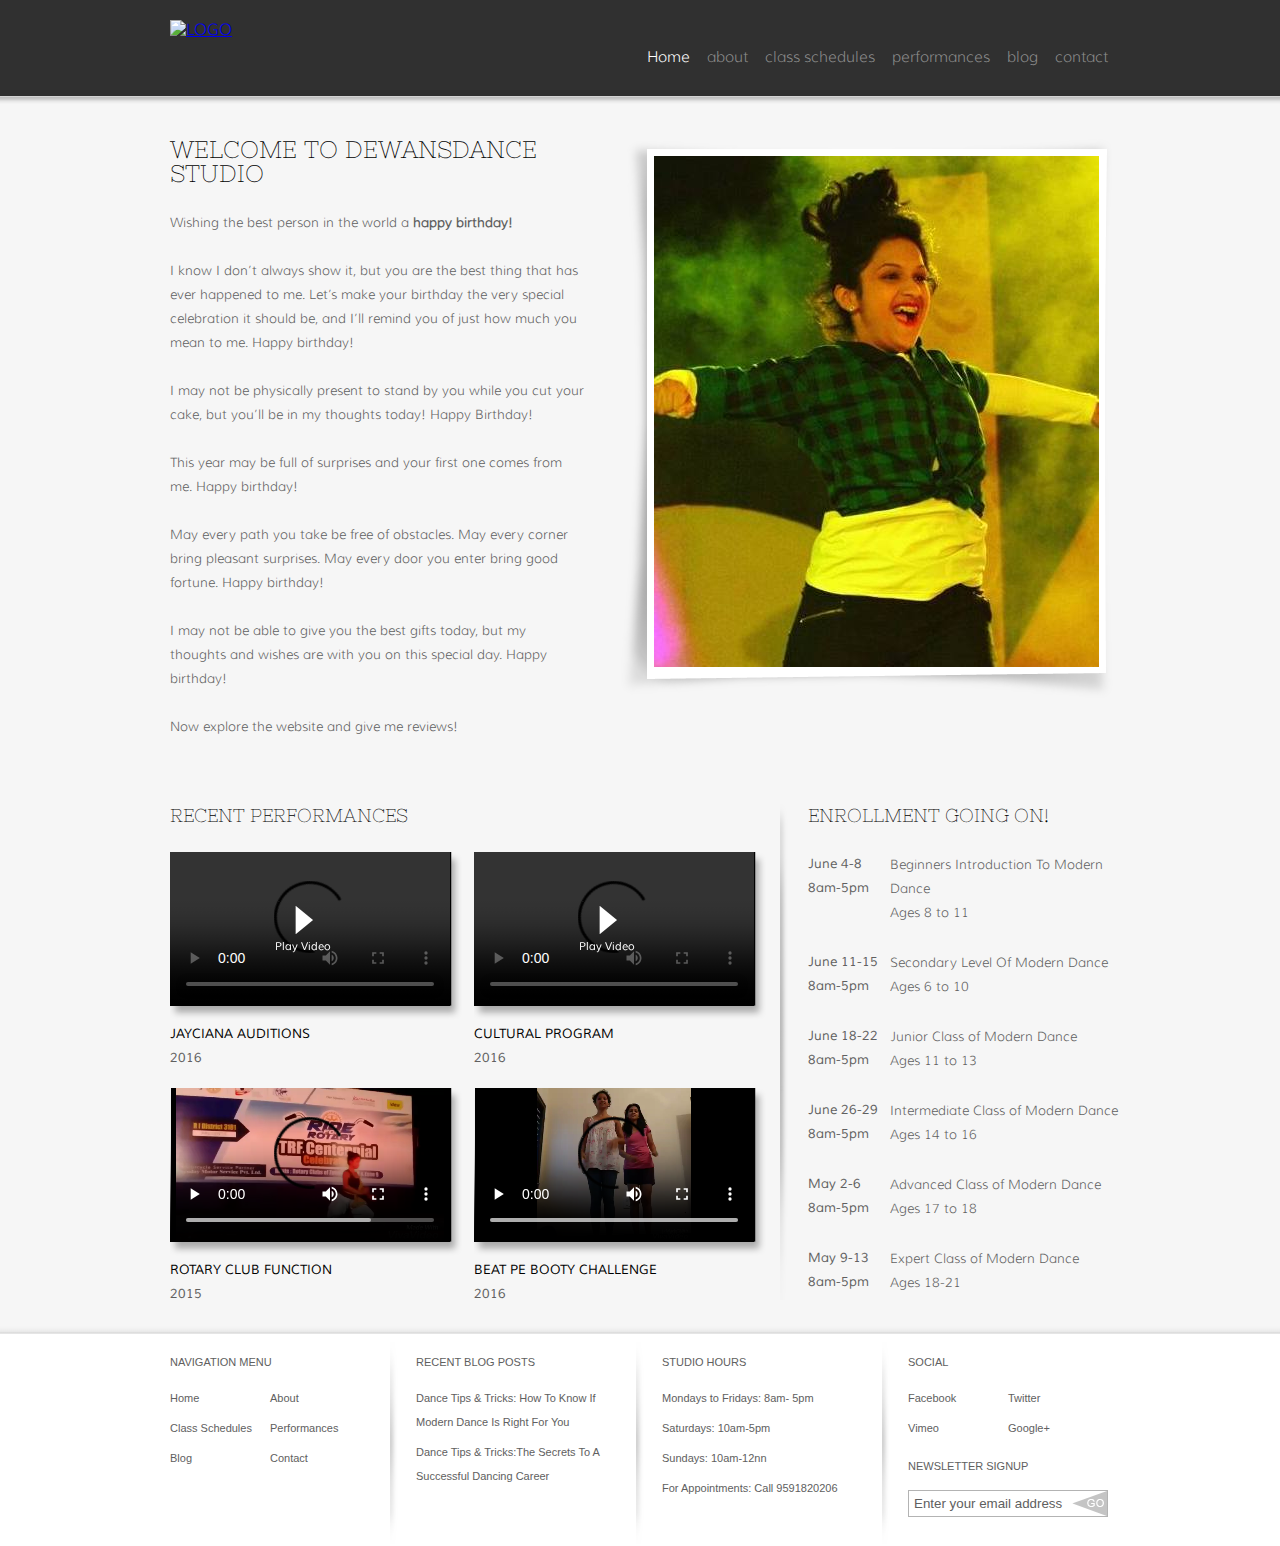
==== index.html @ 436ae20a "Add files via upload" ====
<!DOCTYPE html>
<html>
<head>
	<meta charset="UTF-8">
	<title>Birthday Gift</title>
	<link rel="stylesheet" href="style.css" type="text/css">
</head>
<body>
	<div id="page">
		<div id="header">
			<div>
				<a href="index.html" id="logo"><img src="logo.PNG" alt="LOGO"></a>
				<ul id="navigation">
					<li class="selected">
						<a href="index.html">Home</a>
					</li>
					<li>
						<a href="about.html">about</a>
					</li>
					<li>
						<a href="schedules.html">class schedules</a>
					</li>
					<li>
						<a href="performance.html">performances</a>
					</li>
					<li>
						<a href="blog.html">blog</a>
					</li>
					<li>
						<a href="contact.html">contact</a>
					</li>
				</ul>
			</div>
			<span class="shadow"></span>
		</div>
		<div id="contents">
			<div class="body">
				<div class="frame1">
					<img src="body2.jpg" alt="Img">
				</div>
				<h2>Welcome to Dewansdance Studio</h2>
				  <p>
				   Wishing the best person in the world a <b>happy birthday!</b>
				  </p>
				  <p>
				   I know I don’t always show it, but you are the best thing that has ever happened to me. Let’s make your birthday the very special celebration it should be, and I’ll remind you of just how much you mean to me. Happy birthday!
				  </p>
				  <p>I may not be physically present to stand by you while you cut your cake, but you’ll be in my thoughts today! Happy Birthday!</p>
				  <p>This year may be full of surprises and your first one comes from me. Happy birthday!</p>
				  <p>May every path you take be free of obstacles. May every corner bring pleasant surprises. May every door you enter bring good fortune. Happy birthday!</p>
				  <p>I may not be able to give you the best gifts today, but my thoughts and wishes are with you on this special day. Happy birthday!</p>
				  <p>Now explore the website and give me reviews!</p>
			</div>
			<div class="body">
				<div id="featured">
					<h3>Recent Performances</h3>
					<ul>
						<li>
							<div class="video1">
								<video controls preload="metadata" style=" width:280px;  height:154px;">
	                                    <source src="vid1.mp4" type="video/mp4">
										 <source src="vid1.ogg" type="video/ogg">
	                                         Your browser does not support the HTML5 video tag.
                                </video><br />
								<a href="swanLake.html" class="play1">Play Video</a>

							</div>
							<p>
								Jayciana auditions<span>2016</span>
							</p>
						</li>
						<li>
							<div class="video1">
								<video controls preload="metadata" style=" width:280px;  height:154px;">
	                                    <source src="vid2.mp4" type="video/mp4">
										 <source src="vid2.ogg" type="video/ogg">
	                                         Your browser does not support the HTML5 video tag.
                                </video><br /> <a href="swanLake.html" class="play1">Play Video</a>
							</div>
							<p>
								Cultural Program <span>2016</span>
							</p>
						</li>
						<li>
							<div class="video1">
								<video controls preload="metadata" style=" width:280px;  height:154px;">
	                                    <source src="vid3.mp4" type="video/mp4">
										 <source src="vid3.ogg" type="video/ogg">
	                                         Your browser does not support the HTML5 video tag.
                                </video><br />
							</div>
							<p>
								Rotary club function <span>2015</span>
							</p>
						</li>
						<li>
							<div class="video1">
								<video controls preload="metadata" style=" width:280px;  height:154px;">
	                                    <source src="vid4.mp4" type="video/mp4">
										 <source src="vid4.ogg" type="video/ogg">
	                                         Your browser does not support the HTML5 video tag.
                                </video><br />
							</div>
							<p>
								Beat pe Booty Challenge<span>2016</span>
							</p>
						</li>
						
					</ul>
				</div>
				<div id="schedule">
					<h3>Enrollment Going On!</h3>
					<ul>
						<li>
							<span class="time">June 4-8 8am-5pm</span> <a href="schedules.html">Beginners Introduction To Modern Dance</a><br>Ages 8 to 11
						</li>
						<li>
							<span class="time">June 11-15 8am-5pm</span> <a href="schedules.html">Secondary Level Of Modern Dance</a><br>Ages 6 to 10
						</li>
						<li>
							<span class="time">June 18-22 8am-5pm</span> <a href="schedules.html">Junior Class of Modern Dance</a><br>Ages 11 to 13
						</li>
						<li>
							<span class="time">June 26-29 8am-5pm</span> <a href="schedules.html">Intermediate Class of Modern Dance</a><br>Ages 14 to 16
						</li>
						<li>
							<span class="time">May 2-6 8am-5pm</span> <a href="schedules.html">Advanced Class of Modern Dance</a><br>Ages 17 to 18
						</li>
						<li>
							<span class="time">May 9-13 8am-5pm</span> <a href="schedules.html">Expert Class of Modern Dance</a><br>Ages 18-21
						</li>
					</ul>
				</div>
			</div>
		</div>
		<div id="footer">
			<span class="shadow"></span>
			<div>
				<div class="section">
					<h5>Navigation Menu</h5>
					<ul class="navigation">
						<li>
							<a href="index.html">Home</a>
						</li>
						<li>
							<a href="about.html">About</a>
						</li>
						<li>
							<a href="schedules.html">Class Schedules</a>
						</li>
						<li>
							<a href="performance.html">Performances</a>
						</li>
						<li>
							<a href="blog.html">Blog</a>
						</li>
						<li>
							<a href="contact.html">Contact</a>
						</li>
					</ul>
				</div>
				<div class="section">
					<h5>Recent Blog Posts</h5>
					<ul>
						<li>
							<a href="blog.html">Dance Tips &amp; Tricks: How To Know If Modern Dance Is Right For You</a>
						</li>
						<li>
							<a href="blog.html">Dance Tips &amp; Tricks:The Secrets To A Successful Dancing Career</a>
						</li>
						
					</ul>
				</div>
				<div class="section">
					<h5>Studio Hours</h5>
					<ul>
						<li>
							Mondays to Fridays: 8am- 5pm
						</li>
						<li>
							Saturdays: 10am-5pm
						</li>
						<li>
							Sundays: 10am-12nn
						</li>
						<li>
							For Appointments: Call 9591820206
						</li>
					</ul>
				</div>
				<div class="section">
					<h5>Social</h5>
					<ul class="connect">
						<li>
							<a href="http://freewebsitetemplates.com/go/facebook/" target="_blank">Facebook</a>
						</li>
						<li>
							<a href="http://freewebsitetemplates.com/go/twitter/" target="_blank">Twitter</a>
						</li>
						<li>
							<a href="http://freewebsitetemplates.com/go/youtube/" target="_blank">Vimeo</a>
						</li>
						<li>
							<a href="http://freewebsitetemplates.com/go/googleplus/" target="_blank">Google+</a>
						</li>
					</ul>
					<h5>Newsletter Signup</h5>
					<form action="index.html" method="post" id="newsletter">
						<input type="text" value="Enter your email address" class="txtfield" onBlur="javascript:if(this.value==''){this.value=this.defaultValue;}" onFocus="javascript:if(this.value==this.defaultValue){this.value='';}">
						<input type="submit" value="" class="btn">
					</form>
				</div>
			</div>
		</div>
	</div>
	

	
</body>
</html>
---- style.css ----
@font-face {
	font-family: 'Muli';
	src: url('Muli-Regular.eot');
	src: local('☺'),  url('Muli-Regular.woff') format('woff'),  url('Muli-Regular.ttf') format('truetype'),  url('Muli-Regular.svg') format('svg');
	font-weight: normal;
	font-style: normal;
}
@font-face {
	font-family: 'Muli-Light';
	src: url('Muli-Light.eot');
	src: local('☺'),  url('Muli-Light.woff') format('woff'),  url('Muli-Light.ttf') format('truetype'),  url('Muli-Light.svg') format('svg');
	font-weight: normal;
	font-style: normal;
}
@font-face {
	font-family: 'NixieOne';
	src: url('NixieOne-Regular.eot');
	src: local('☺'),  url('NixieOne-Regular.woff') format('woff'),  url('NixieOne-Regular.ttf') format('truetype'),  url('NixieOne-Regular.svg') format('svg');
	font-weight: normal;
	font-style: normal;
}
/*-------------------------------------------------------------*/

body {
	background-color: #f6f6f6;
	font-family: 'Muli-Light';
	margin: 0;
}
#page {
	width: 960px;
	margin: 0 auto;
	padding: 96px 0 0;
}
img {
	border: 0;
}
/*------------------------------ Sprites ------------------------------*/
#header span.shadow, #footer span.shadow, #sidebar li.selected > a, #sidebar li > a:hover {
	background: url(shadows.png) repeat-x;
}
.play1, .play2, .play3, .btn, .previous, .next, #performances #sidebar span.more {
	background: url(buttons.png) no-repeat;
}
.frame1, .frame2, .frame3 {
	background: url(frames.png) no-repeat;
}
.video1, .video2, .video3 {
	background: url(frame-videos.png) no-repeat;
}
#sidebar, #sidebar .section, #sidebar .section > div, #contactbox, #contactbox > div, #contactbox > div > div {
	background-image: url(bg-sidebar.png);
	background-repeat: no-repeat;
}
#featured, #footer div.section, #contact > div {
	background: url(separators.png) no-repeat;
}
#blogs li, #blogs div.header, #blogs div.details {
	background-image: url(bg-blog-content.png);
	background-repeat: no-repeat;
}
#connect > a {
	background: url(icons.png) no-repeat;
}
.play1, .play2, .play3 {
	color: #fff;
	display: inline-block;
	font-family: "Muli";
	text-decoration: none;
	position: absolute;
}
.play1 {
	background-position: -33px -260px;
	font-size: 11px;
	padding-top: 36px;
	left: 105px;
	top: 51px;
}
.play2 {
	background-position: 8px -270px;
	font-size: 9px;
	padding-top: 16px;
	left: 45px;
	top: 24px;
}
.play3 {
	background-position: -90px -246px;
	font-size: 18px;
	padding-top: 70px;
	left: 255px;
	top: 108px;
	text-transform: uppercase;
}
.play1:hover, .play2:hover, .play3:hover {
	filter:alpha(opacity=80);
	opacity: 0.8;
}
.frame1 {
	float: right;
	background-position: 0 bottom;
	height: 510px;
	width: 444px;
	margin: 0 4px 30px 36px;
	padding: 18px 18px 32px 33px;
	overflow: hidden;
}
.frame2 {
	background-position: 0 -259px;
	height: 379px;
	width: 547px;
	margin: 0 0 12px;
	padding: 17px 40px 30px 18px;
	overflow: hidden;
}
.frame3 {
	background-position: 0 0;
	height: 199px;
	width: 286px;
	margin: 0 0 12px;
	padding: 8px 19px 15px 9px;
	overflow: hidden;
}
.video1 {
	background-position: 0 -93px;
	height: 154px;
	width: 280px;
	padding: 0 14px 16px 0;
	overflow: hidden;
	position: relative;
}
.video2 {
	float: left;
	background-position: 0 0;
	height: 70px;
	width: 127px;
	margin-right: 10px;
	padding: 0 4px 5px 1px;
	overflow: hidden;
	position: relative;
}
.video3 {
	background-position: 0 -285px;
	height: 328px;
	width: 600px;
	margin: 0 0 24px;
	padding: 0 14px 16px 2px;
	overflow: hidden;
	position: relative;
}
#contactbox {
	background-position: -323px bottom;
	margin: 0 0 30px;
	padding: 0 0 8px;
}
#contactbox > div {
	background-position: -643px 0;
	padding-top: 8px;
 *padding-bottom: 1px; /** Needed for IE7 **/
}
#contactbox > div > div {
	background-position: 0 0;
	background-repeat: repeat-y;
	padding: 24px 40px 0 20px;
}
/*------------------------------ HEADER ------------------------------*/
#header {
	background-color: #303030;
	width: 100%;
	text-align: right;
	position: absolute;
	left: 0;
	top: 0;
}
#header > div {
	height: 96px;
	width: 940px;
	margin: 0 auto;
	padding: 0 10px;
}
#header span.shadow {
	background-position: 0 -20px;
	display: block;
	height: 8px;
	width: 100%;
	position: absolute;
	bottom: -8px;
	z-index: 999;
}
/** Logo **/
#logo {
	float: left;
	display: inline-block;
	margin-top: 20px;
}
/** Navigation **/
#navigation {
	display: inline-block;
	list-style: none;
	width: 480px;
	margin: 30px 0 0;
	padding: 0;
}
#navigation li {
	float: left;
	margin-left: 17px;
}
#navigation li a {
	color: #8c8c8c;
	font-family: 'Muli-Light';
	font-size: 15px;
	line-height: 54px;
	padding: 0;
	text-decoration: none;
}
#navigation li a:hover, #navigation li.selected a {
	color: #fff;
}
/*------------------------------ CONTENTS ------------------------------*/
#contents > div {
	display: inline-block;
	width: 100%;
	padding-top: 42px;
}
#contents > div.body {
	width: 950px;
	padding-left: 10px;
}
#contents h2, #contents h3 {
	color: #000;
	font-family: 'NixieOne';
	font-weight: normal;
	line-height: 24px;
	margin: 0 0 24px;
	text-transform: uppercase;
}
#contents p {
	color: #606060;
	font-size: 13px;
	line-height: 24px;
	margin: 0;
	padding: 0 0 24px;
}
#contents p a {
	color: #606060;
}
#contents p a:hover {
	color: #000;
}
#featured {
	float: left;
	background-position: right 0;
	height: 500px;
	width: 608px;
	margin: 0 20px 30px 0;
	padding: 0 10px 0 0;
}
#featured ul {
	display: inline-block;
	list-style: none;
	margin: 0;
	padding: 0;
}
#featured li {
	float: left;
	width: 304px;
	margin-bottom: 18px;
	position: relative;
}
#featured li p {
	color: #000;
	font-family: "Muli";
	padding-bottom: 0;
	text-transform: uppercase;
}
#featured li p span {
	color: #606060;
	display: block;
	padding-right: 20px;
}
#schedule ul {
	color: #606060;
	list-style: none;
	margin: 0;
	padding: 0;
}
#schedule li {
	font-size: 13px;
	line-height: 24px;
	margin-bottom: 26px;
}
#schedule li a {
	color: #606060;
	text-decoration: none;
}
#schedule li a:hover {
	text-decoration: underline;
}
#schedule li span.time {
	display: inline-block;
	float: left;
	font-family: "Muli";
	font-size: 13px;
	line-height: 24px;
	width: 72px;
	margin-bottom: 6px;
	margin-right: 10px;
}
/** About **/
#about .frame1 {
	float: none;
	margin: 0 auto;
}
#about h2 {
	text-align: center;
}
#about h4 {
	font-family: "NixieOne";
	font-size: 14px;
	font-weight: normal;
	line-height:24px;
	text-transform: uppercase;
}
#about ul {
	display: inline-block;
	list-style: none;
	margin: 0 0 30px;
	padding: 0;
}
#about ul li {
	float: left;
	width: 220px;
	margin: 0 10px;
}
#about ul li p {
	padding: 0 20px 0 0;
}
/* Main */
#main {
	float: right;
	min-height: 1000px;
	width: 606px;
	margin: 0 0 30px;
	padding: 36px 0 0;
}
/* Sidebar */
#sidebar {
	float: left;
	background-position: 0 0;
	background-repeat: repeat-y;
	color: #606060;
	width: 316px;
}
#sidebar .section {
	background-position: -323px bottom;
	margin: 0 0 30px;
	padding: 0 0 8px;
}
#sidebar .section > div {
	background-position: 0 0;
	background-repeat: repeat-y;
	padding: 0 7px 0 0;
}
#sidebar h3 {
	padding: 0 40px 0 20px;
}
#sidebar ul {
	list-style: none;
	margin: 0;
	padding: 0 0 12px;
}
#sidebar ul li {
	display: inline-block;
	width: 100%;
	font-size: 13px;
}
#sidebar ul li > a {
	color: #606060;
	display: block;
	font-size: 13px;
	padding-left: 20px;
	text-decoration: none;
}
/** Schedules **/
#contents #schedules {
	width: 940px;
	padding: 0 10px;
}
#contents #schedules {
	padding: 0 10px;
}
#schedules #sidebar {
	background: none;
}
#schedules #sidebar .section > div {
	padding-top: 42px;
 *padding-bottom: 1px; /** Needed for IE7 **/
}
#schedules #sidebar ul {
	padding-bottom: 30px;
}
#schedules #sidebar ul li > a {
	line-height: 43px;
}
#schedules #sidebar ul li.selected > a, #schedules #sidebar ul li > a:hover {
	background-position: 0 -42px;
}
#schedules #sidebar #contactbox h3 {
	padding: 0;
}
#schedules #sidebar #contactbox li {
	display: inline-block;
	width: 100%;
	padding: 0;
}
#schedules #sidebar #contactbox li p {
	padding: 0 0 0 70px;
}
#schedules #contactbox span {
	float: left;
	display: inline-block;
	line-height: 24px;
	width: 70px;
}
#contents #schedules #main h2, #contents #schedules #main p {
	padding-left: 8px;
}
#contents #schedules #main p em {
	display: block;
	font-family: "NixieOne";
	font-style: normal;
	text-transform: uppercase;
}
#contents #schedules #main p span {
	display: inline-block;
	font-family: "Muli";
	width: 105px;
}
#contents #schedules #main p span.age {
	display: block;
}
#schedules a.btn {
	background-position: 0 -199px;
	color: #fff;
	display: block;
	font-family: "Muli";
	font-size: 13px;
	height: 36px;
	line-height: 31px;
	width: 166px;
	margin-left: 8px;
	text-align: center;
	text-decoration: none;
}
/** Performance **/
#contents #performances {
	padding-top: 0;
}
#contents #performances .videos p a {
	color: #000;
	text-decoration: none;
}
#contents #performances .videos p a:hover {
	text-decoration: underline;
}
#performances #main {
	margin-right: 10px;
	padding-top: 42px;
}
#performances a.previous, #performances a.next {
	float: left;
	background-position: 0 -24px;
	color: #9c9c9c;
	display: inline-block;
	font-size: 13px;
	line-height: 24px;
	margin: 0 0 24px;
	padding: 0 15px;
}
#performances a.next {
	float: right;
	background-position: right 6px;
}
#performances a.previous:hover, #performances a.next:hover {
	color: #000;
}
#performances ul.videos {
	display: inline-block;
	list-style: none;
	width: 608px;
	margin: 0;
	padding: 0;
}
#performances ul.videos li {
	float: left;
	width: 304px;
	margin-bottom: 18px;
	position: relative;
}
#performances ul.videos li p, #performances #sidebar ul li p {
	color: #000;
	font-family: "Muli";
	padding-bottom: 0;
	text-transform: uppercase;
}
#performances ul.videos li p span, #performances #sidebar ul li p span {
	color: #606060;
	display: block;
	padding-right: 20px;
}
#performances #sidebar {
	min-height: 1050px;
	width: 309px;
	padding-right: 7px;
	padding-top: 42px;
	position: absolute;
	z-index: 0;
}
#performances a.all {
	float: right;
	color: #000;
	font-size: 13px;
	line-height: 24px;
	margin-right: 20px;
}
#performances #sidebar li a {
	display: block;
	height: 80px;
	padding: 10px 40px 0 20px;
}
#performances #sidebar ul li.selected a, #performances #sidebar ul li a:hover {
	background-position: 0 -89px;
}
#performances #sidebar span.more {
	background-position: 0 -155px;
	color: #fff;
	cursor: pointer;
	display: block;
	font-family: "Muli";
	font-size: 13px;
	height: 31px;
	line-height: 31px;
	width: 138px;
	margin-left: 16px;
	text-align: center;
	text-decoration: none;
}
/** Blog **/
#blogs {
	list-style: none;
	margin: 0 0 42px;
	padding: 42px 0 0;
}
#blogs h3, #blogs div.details p {
	padding-left: 30px;
	padding-right: 45px;
	text-align: justify;
}
#blogs h3 a, #blogs .connect > p.time a {
	color: #000;
	text-decoration: none;
}
#blogs h3 a:hover, #blogs .connect > p.time a:hover {
	text-decoration: underline;
}
#blogs span.category {
	color: #000;
	display: block;
	font: 13px/24px "NixieOne";
	padding: 0 32px 0 30px;
	text-transform: uppercase;
}
#blogs li {
	background-position: -1932px bottom;
	margin: 0 0 24px;
	padding: 0 0 7px;
}
#blogs div.header {
	background-position: 0 0;
	padding: 8px 0 0;
}
#blogs div.details {
	background-position: -965px 0;
	background-repeat: repeat-y;
	display: inline-block;
	width: 958px;
	padding: 24px 0 9px 2px;
}
#blogs .frame3 {
	float: left;
	margin: 0 24px 24px;
}
#blogs a.more {
	color: #000;
	display: inline-block;
	text-decoration: none;
	text-transform: uppercase;
}
#blogs a.more:hover {
	font-family: "Muli";
}
#blogs .connect {
	background: url(blog-divider.png) no-repeat 4px 0;
	color: #606060;
	display: inline-block;
	font-family: Arial, Helvetica, sans-serif;
	width: 885px;
	padding: 18px 37px 0 30px;
	text-align: right;
}
#blogs .connect > p.time {
	float: left;
	font-size: 11px;
	padding: 0;
}
/** Contact **/
#contact {
	min-height: 1000px;
}
#contact > div {
	background-position: right 0;
	height: 500px;
	width: 450px;
	padding: 0 38px 0 10px;
}
#contact form {
	float: right;
	width: 440px;
	padding: 0 0 0 20px;
}
#contact label {
	color: #606060;
	display: block;
	font-size: 13px;
	line-height: 24px;
}
#contact input.txtfield {
	height: 25px;
	width: 430px;
	border: 1px solid #b3b3b3;
	margin: 0 0 18px;
	padding: 0 4px;
}
#contact textarea {
	height: 136px;
	width: 435px;
	border: 1px solid #b3b3b3;
	margin: 0 0 18px;
	padding: 0 0 0 4px;
	overflow: auto;
	resize: none;
}
#contact input.btn {
	background-position: 0 -109px;
	color: #fff;
	cursor: pointer;
	font-family: "Muli";
	font-size: 13px;
	height: 36px;
	line-height: 31px;
	width: 80px;
	border: 0;
	margin: 0;
	padding: 0 0 8px;
}
#contact ul {
	color: #606060;
	list-style: none;
	margin: 0;
	padding: 0
}
#contact ul li {
	display: inline-block;
	width: 100%;
	padding: 0;
}
#contact li p {
	padding: 0 0 0 90px;
}
#contact ul li span {
	float: left;
	display: inline-block;
	font-size: 13px;
	line-height: 24px;
	width: 90px;
}
/** Hover States **/
#schedules a.btn:hover, #performances #sidebar span.more:hover, #contact input.btn:hover {
	filter:alpha(opacity=90);
	opacity: 0.9;
}
/*------------------------------ FOOTER ------------------------------*/
#footer {
	background-color: #fff;
	color: #606060;
	font-family: Arial, Helvetica, sans-serif;
	font-size: 11px;
	line-height: 24px;
	width: 100%;
	position: absolute;
	left: 0;
}
#footer span.shadow {
	background-position: 0 0px;
	display: block;
	height: 8px;
	width: 100%;
	position: absolute;
	left: 0;
	top: -8px;
}
#footer h5 {
	font-size: 11px;
	font-weight: normal;
	line-height: 24px;
	margin: 0 0 12px;
	text-transform: uppercase;
}
#footer a {
	color: #606060;
	text-decoration: none;
}
#footer a:hover {
	color: #000000;
}
#footer > div {
	width: 940px;
	margin: 0 auto;
	padding: 0 10px;
}
#footer > div:after {
	clear:both;
	content:"";
	display:block;
	height:0;
	line-height:0;
	visibility:hidden;
}
#footer div.section {
	float: left;
	background-position: 0 -498px;
	min-height: 180px;
	width: 200px;
	margin-left: 20px;
	padding: 16px 0 16px 26px;
}
#footer div.section:first-child {
	background: none;
	margin-left: 0;
	padding-left: 0;
}
#footer ul {
	display: inline-block;
	list-style: none;
	width: 100%;
	margin: 0;
	padding: 0;
}
#footer li {
	margin: 0 0 6px;
}
#footer .navigation li, #footer .connect li {
	float: left;
	width: 100px;
}
#newsletter {
	display: inline-block;
	width: 200px;
}
#newsletter input {
	float: left;
	border: 1px solid #b3b3b3;
}
#newsletter input.txtfield {
	color: #606060;
	font-family: Arial, Helvetica, sans-serif;
	height: 25px;
	line-height: 25px;
	width: 158px;
	border-right: 0;
	padding: 0 0 0 5px;
}
#newsletter input.btn {
	background-position: -2px -64px;
	cursor: pointer;
	height: 27px;
	width: 36px;
	border-left: 0;
	padding: 0;
 *margin-left: -1px; /** Needed for Ie7 **/
}
/**--- the block of code under this comment is used on the blog page only. ---**/
#footer div#links {
	background: #303030 url(divider.png) repeat-x left bottom;
	height: 331px;
	width: 100%;
	margin: 0;
	padding: 0;
}
#links > div {
	width: 940px;
	margin: 0 auto;
	padding: 0 10px;
}
#links > div:after {
	clear:both;
	content:"";
	display:block;
	height:0;
	line-height:0;
	visibility:hidden;
}
#links h3 {
	color: #8c8c8c;
	font-family: 'NixieOne';
	font-size: 18px;
	font-weight: normal;
	line-height: 24px;
	margin: 0 0 12px;
}
#links > div > div {
	float: left;
	min-height: 282px;
	width: 272px;
	border-left: 1px solid #585858;
	margin-right: 20px;
	padding: 24px 0 24px 19px;
}
#links > div > div:first-child {
	border: 0;
	padding-left: 20px;
}
#footer div#links li {
	margin: 0 0 18px;
}
#footer div#links div.archives li {
	float: left;
	width: 136px;
}
#footer div#links a {
	color: #8c8c8c;
	font-family: "Muli-Light";
	font-size: 13px;
}
#footer div#links a:hover {
	color: #fff;
}
#searchbar {
	display: inline-block;
}
#searchbar h3 {
	color: #606060;
}
#searchbar input {
	float: left;
	color: #606060;
	font-family: "Muli-Light";
	font-size: 13px;
	height: 24px;
	line-height: 24px;
	width: 193px;
}
#searchbar input.btn {
	background-position: left bottom;
	cursor: pointer;
	height: 30px;
	width: 26px;
	border: 0;
	margin: 0 0 0 6px;
	padding: 0;
}
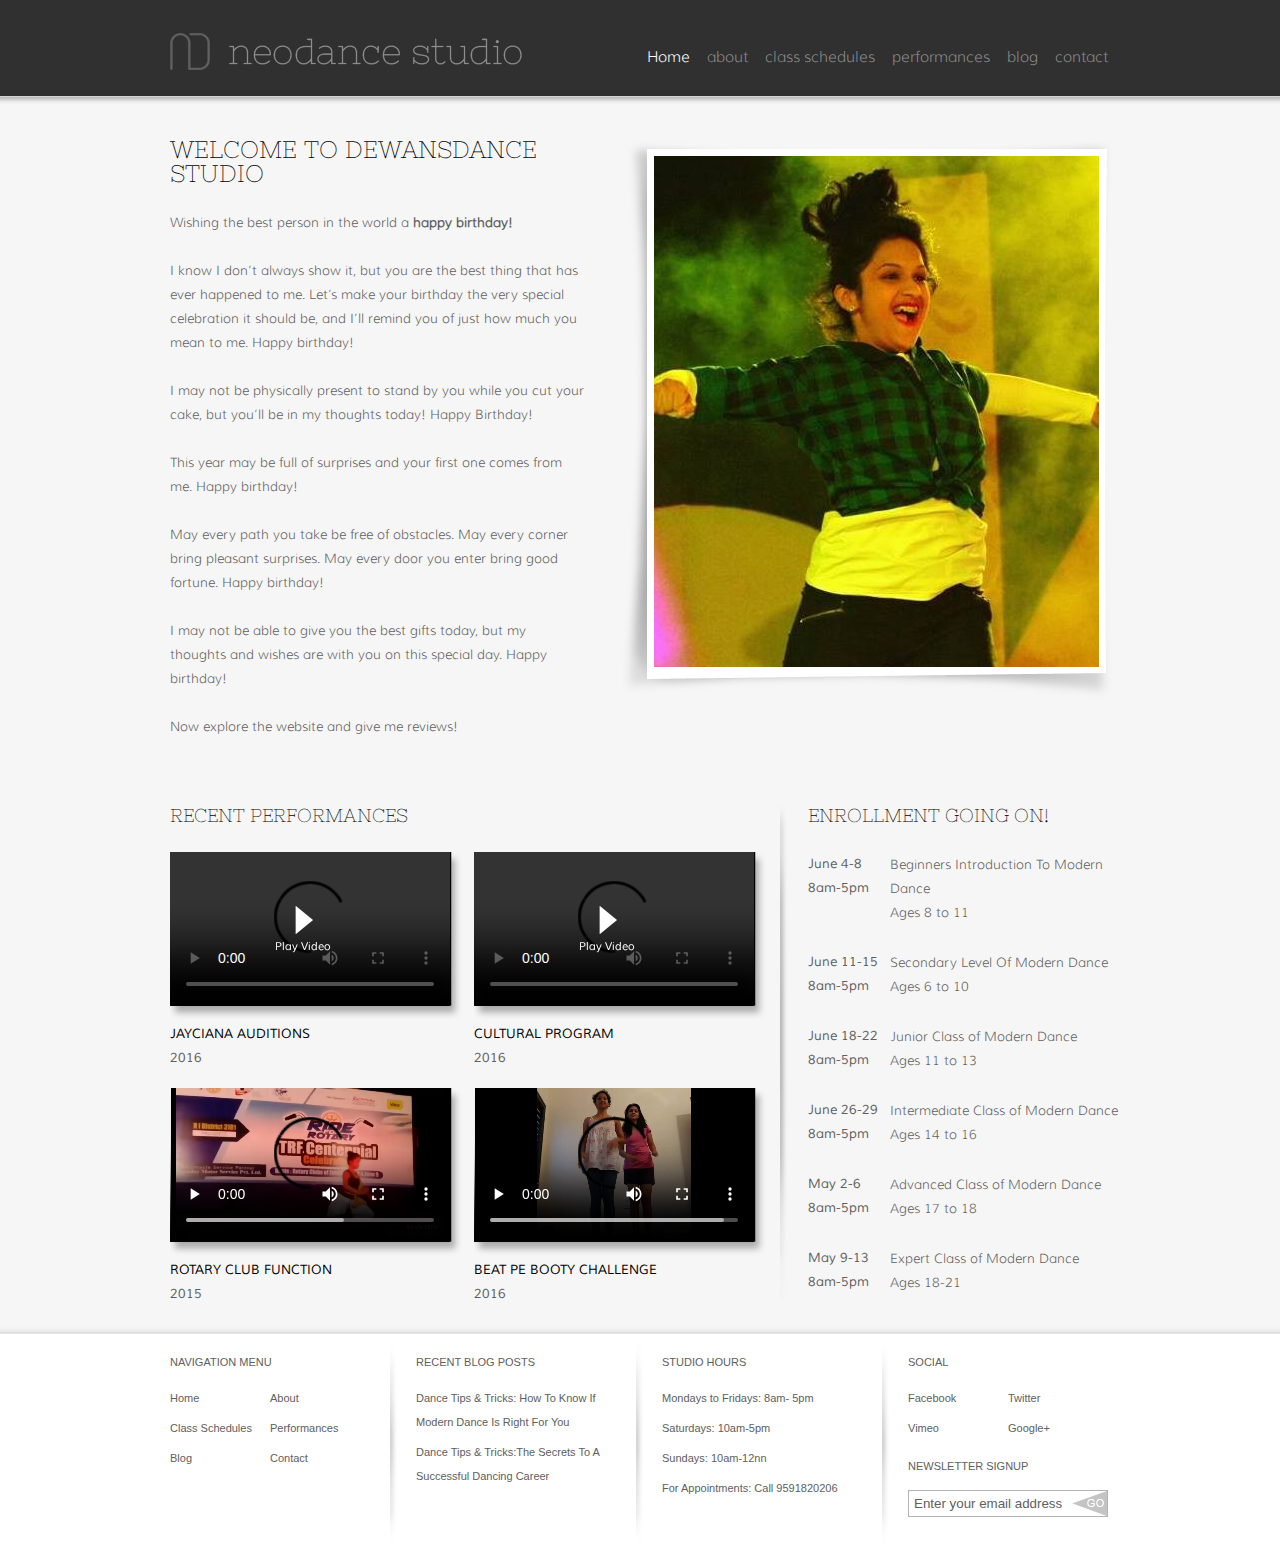
==== commit 3a938ae3: "Update index.html" ====
--- a/index.html
+++ b/index.html
@@ -9,7 +9,7 @@
 	<div id="page">
 		<div id="header">
 			<div>
-				<a href="index.html" id="logo"><img src="logo.PNG" alt="LOGO"></a>
+				<a href="index.html" id="logo"><img src="logo.png" alt="LOGO"></a>
 				<ul id="navigation">
 					<li class="selected">
 						<a href="index.html">Home</a>
@@ -192,16 +192,16 @@
 					<h5>Social</h5>
 					<ul class="connect">
 						<li>
-							<a href="http://freewebsitetemplates.com/go/facebook/" target="_blank">Facebook</a>
-						</li>
-						<li>
-							<a href="http://freewebsitetemplates.com/go/twitter/" target="_blank">Twitter</a>
-						</li>
-						<li>
-							<a href="http://freewebsitetemplates.com/go/youtube/" target="_blank">Vimeo</a>
-						</li>
-						<li>
-							<a href="http://freewebsitetemplates.com/go/googleplus/" target="_blank">Google+</a>
+							<a href="https://www.facebook.com/jahnavi.jayapraksh" target="_blank">Facebook</a>
+						</li>
+						<li>
+							<a href="twitter.com" target="_blank">Twitter</a>
+						</li>
+						<li>
+							<a href="youtube.com" target="_blank">Vimeo</a>
+						</li>
+						<li>
+							<a href="google.co.in" target="_blank">Google+</a>
 						</li>
 					</ul>
 					<h5>Newsletter Signup</h5>
@@ -217,4 +217,4 @@
 
 	
 </body>
-</html>+</html>
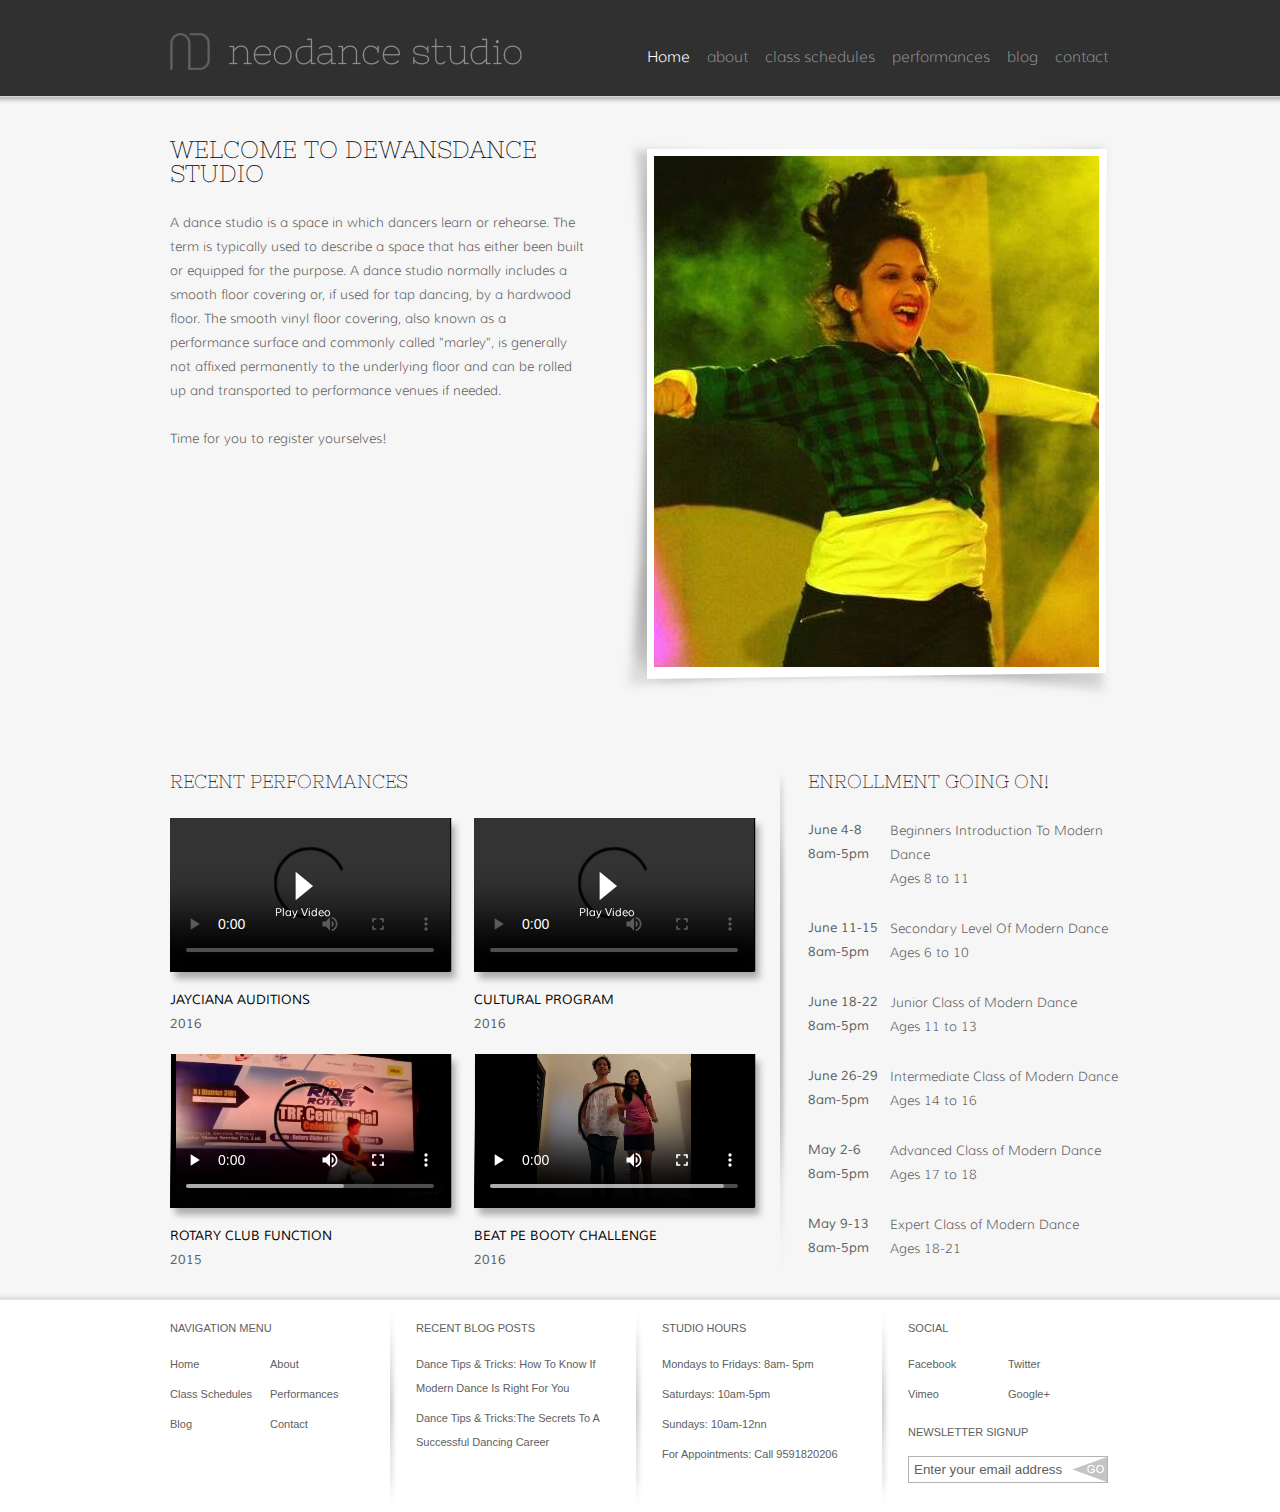
==== commit f51452fb: "Update index.html" ====
--- a/index.html
+++ b/index.html
@@ -39,17 +39,10 @@
 					<img src="body2.jpg" alt="Img">
 				</div>
 				<h2>Welcome to Dewansdance Studio</h2>
-				  <p>
-				   Wishing the best person in the world a <b>happy birthday!</b>
-				  </p>
-				  <p>
-				   I know I don’t always show it, but you are the best thing that has ever happened to me. Let’s make your birthday the very special celebration it should be, and I’ll remind you of just how much you mean to me. Happy birthday!
-				  </p>
-				  <p>I may not be physically present to stand by you while you cut your cake, but you’ll be in my thoughts today! Happy Birthday!</p>
-				  <p>This year may be full of surprises and your first one comes from me. Happy birthday!</p>
-				  <p>May every path you take be free of obstacles. May every corner bring pleasant surprises. May every door you enter bring good fortune. Happy birthday!</p>
-				  <p>I may not be able to give you the best gifts today, but my thoughts and wishes are with you on this special day. Happy birthday!</p>
-				  <p>Now explore the website and give me reviews!</p>
+				<p> A dance studio is a space in which dancers learn or rehearse. The term is typically used to describe a space that has either been built or equipped for the purpose.
+
+A dance studio normally includes a smooth floor covering or, if used for tap dancing, by a hardwood floor. The smooth vinyl floor covering, also known as a performance surface and commonly called "marley", is generally not affixed permanently to the underlying floor and can be rolled up and transported to performance venues if needed.</p>
+				<p>Time for you to register yourselves!</p>
 			</div>
 			<div class="body">
 				<div id="featured">
@@ -210,6 +203,7 @@
 						<input type="submit" value="" class="btn">
 					</form>
 				</div>
+				
 			</div>
 		</div>
 	</div>
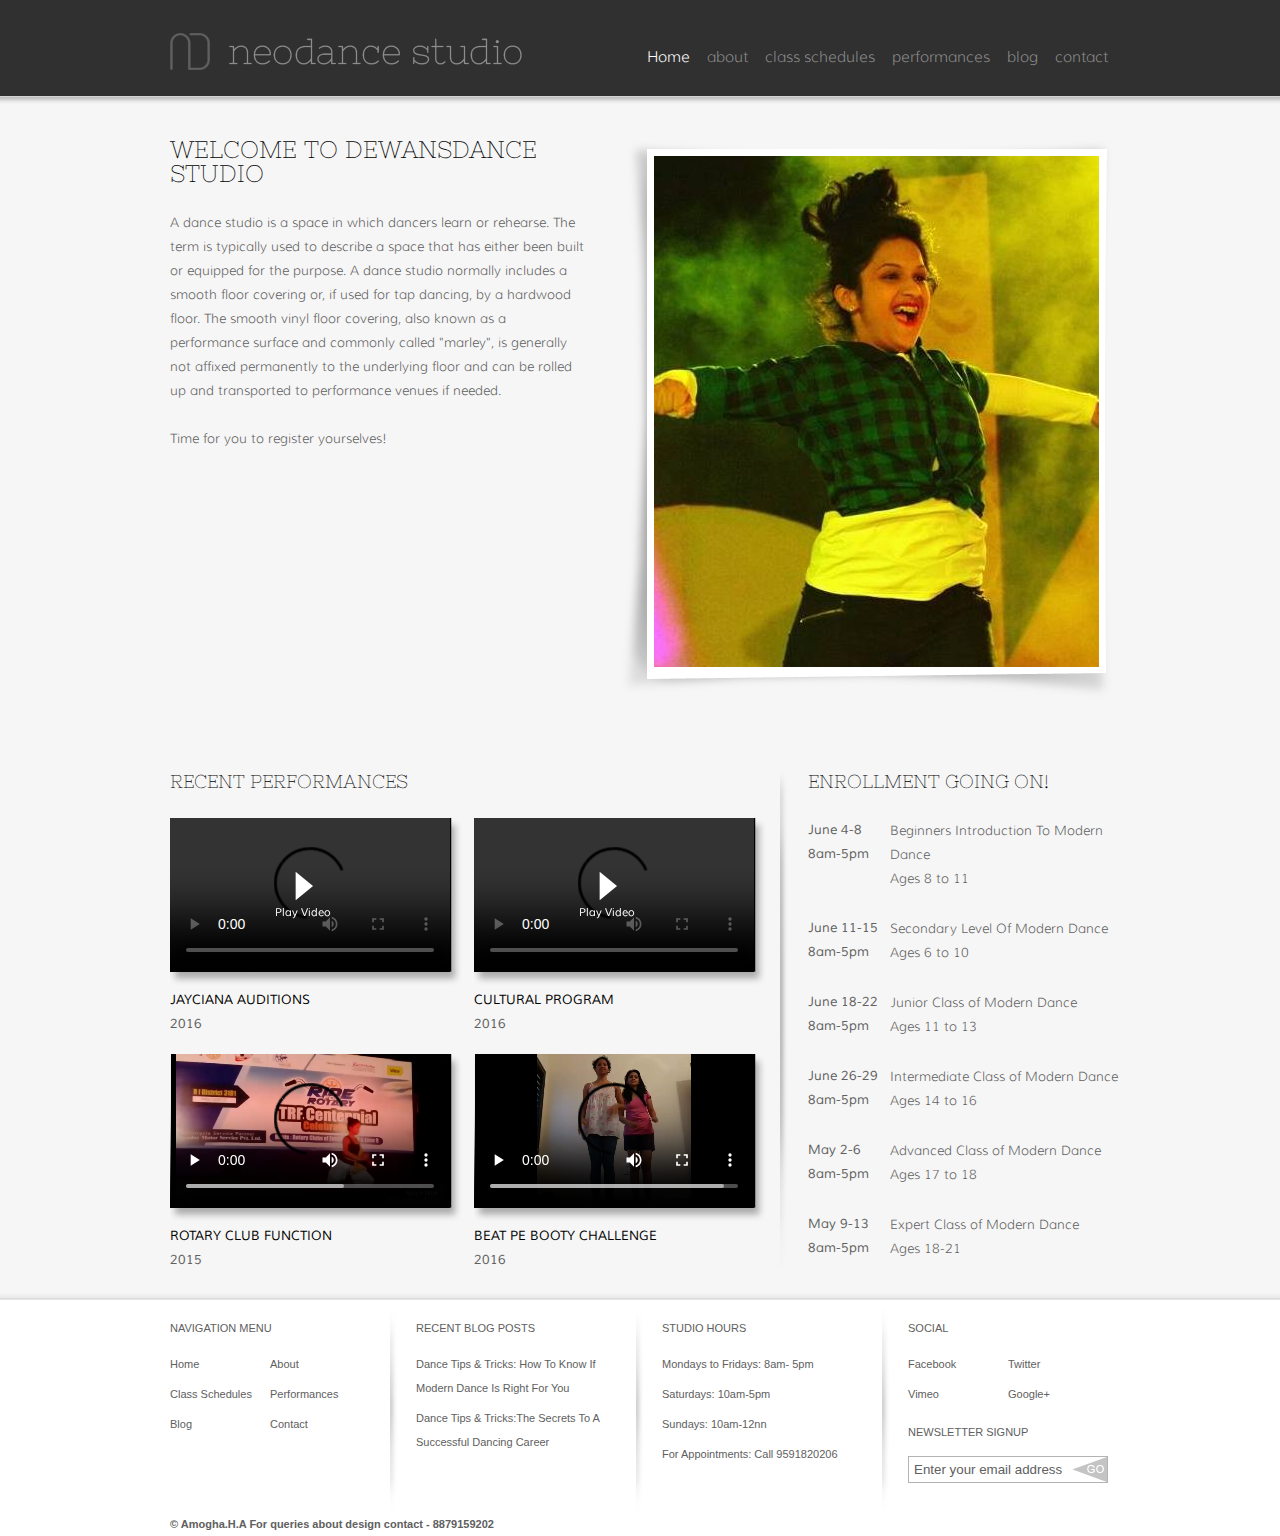
==== commit 5a90ce46: "Update index.html" ====
--- a/index.html
+++ b/index.html
@@ -203,7 +203,8 @@
 						<input type="submit" value="" class="btn">
 					</form>
 				</div>
-				
+				<b> © Amogha.H.A         For queries about design contact - 8879159202
+				</b>
 			</div>
 		</div>
 	</div>
